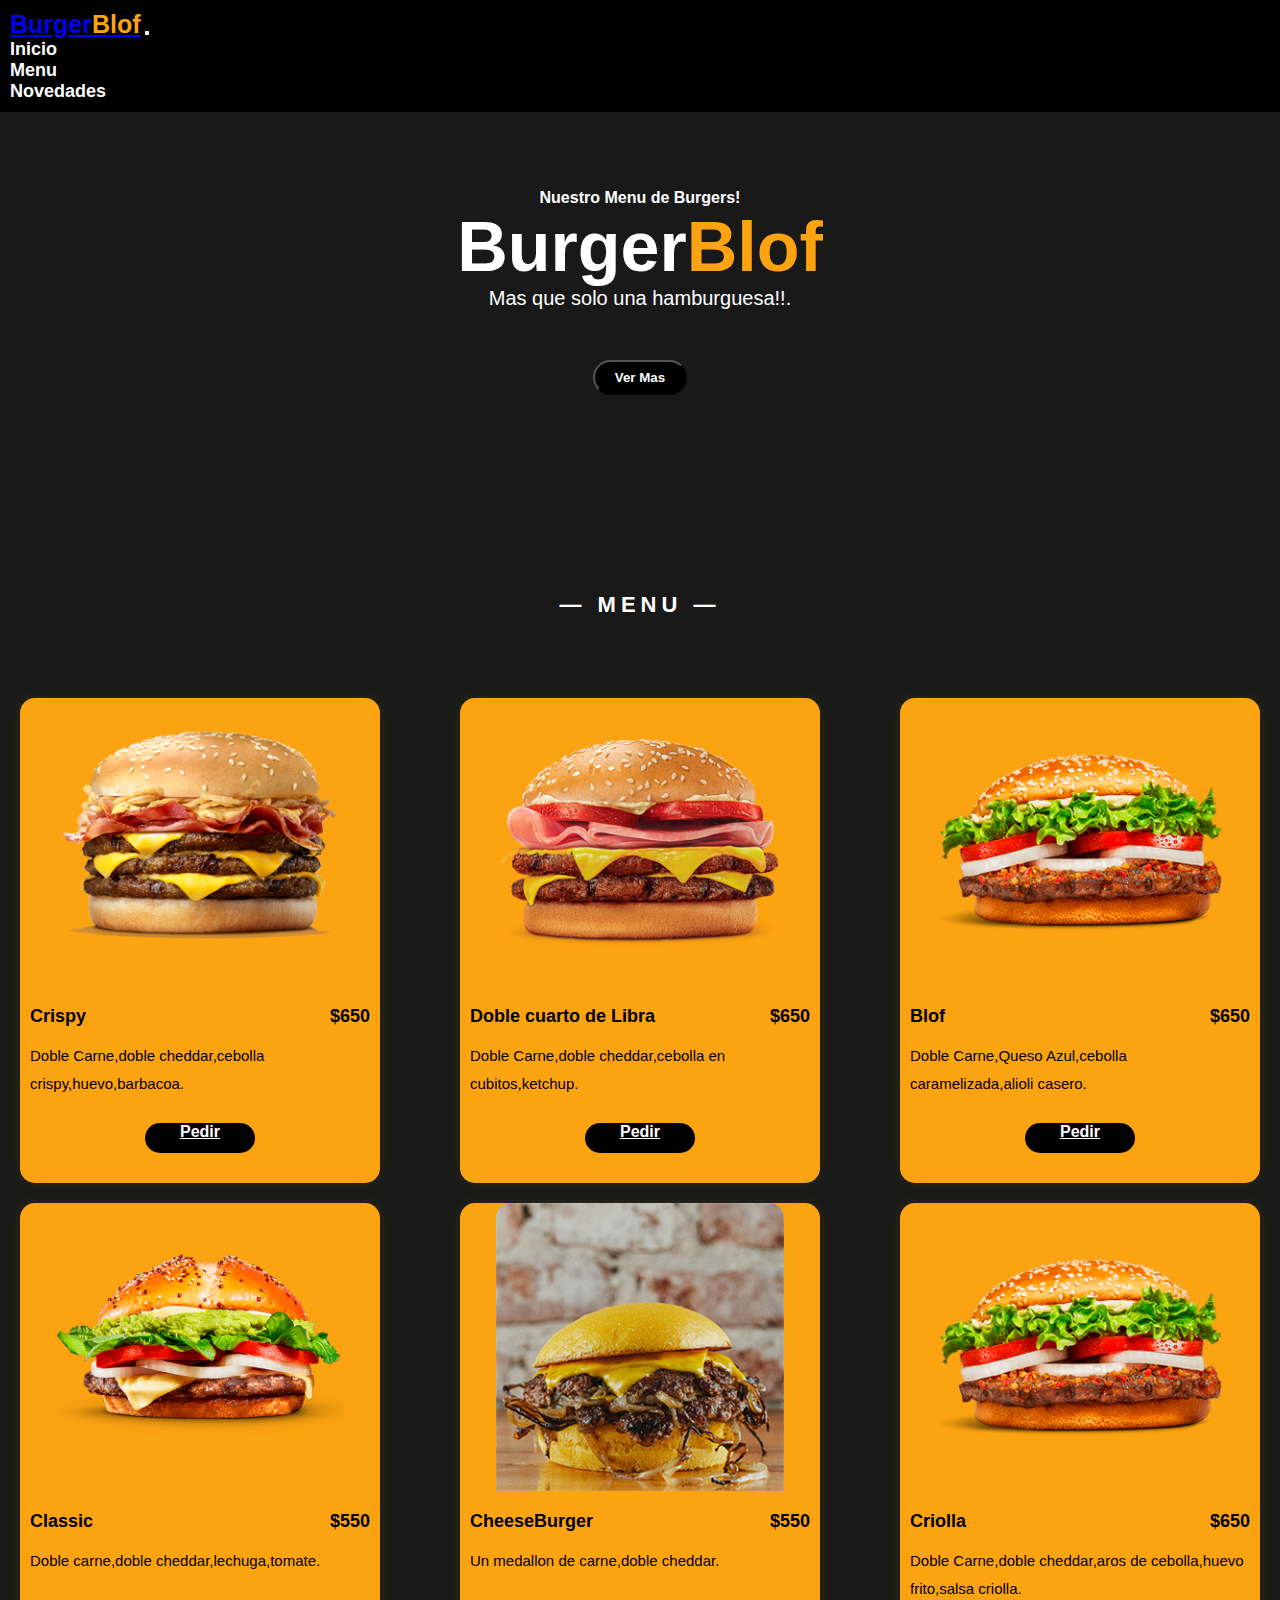
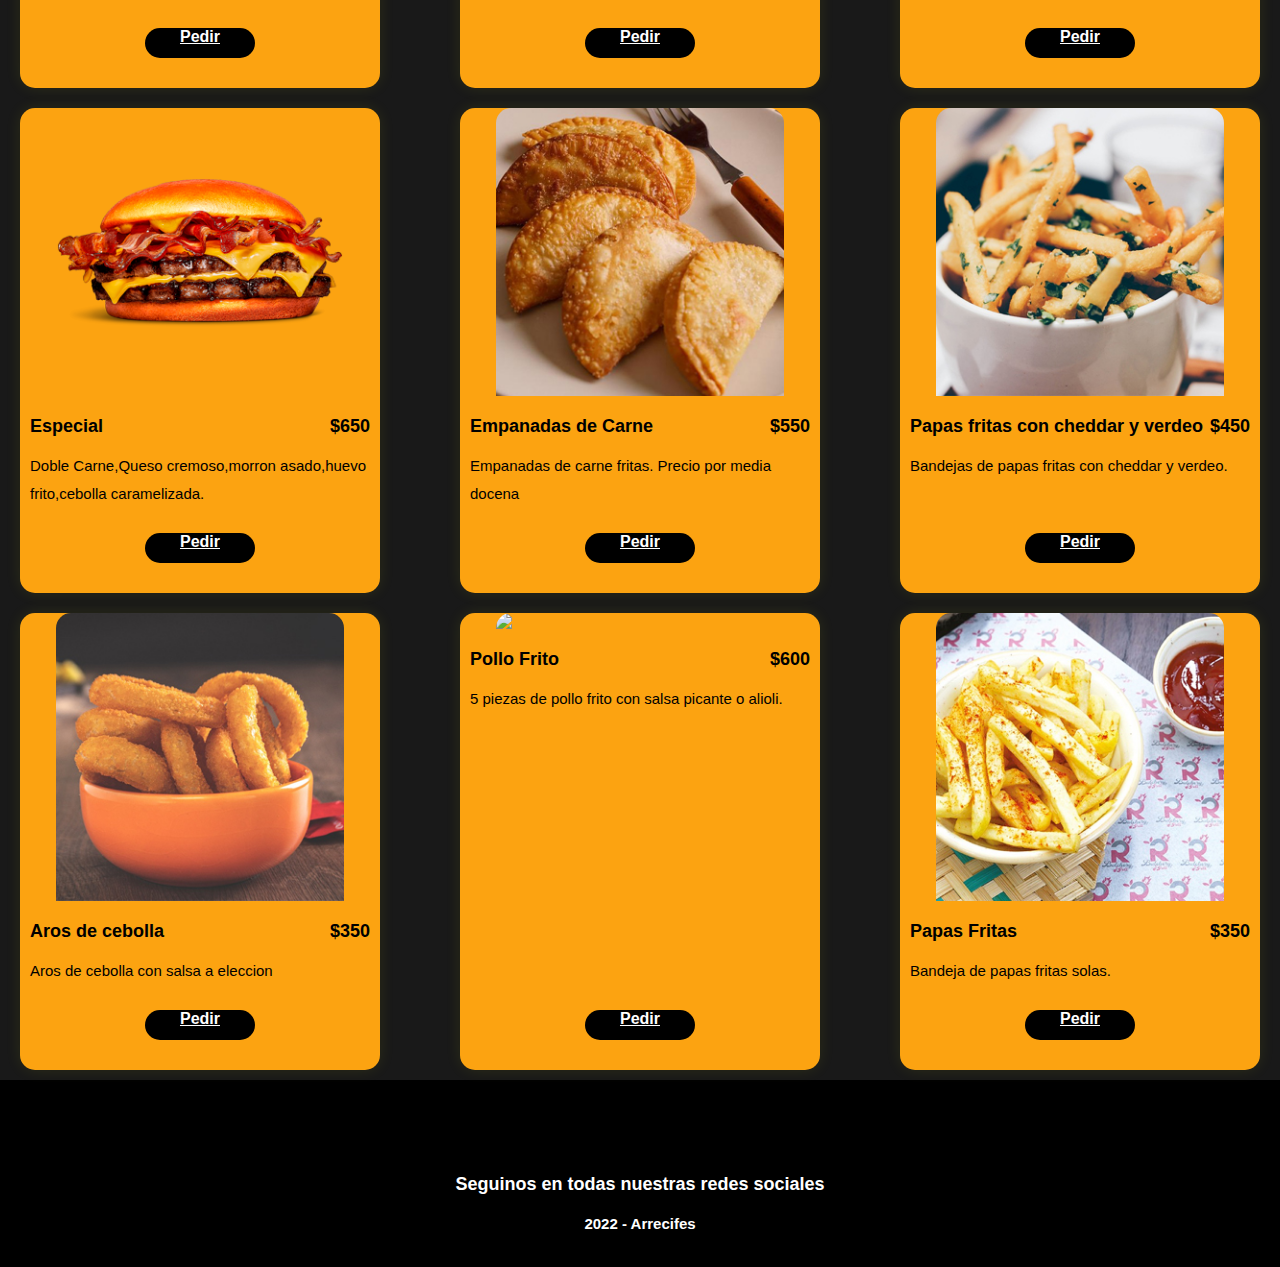
==== pages/menu.html @ 200798d3 "primer commit" ====
<!DOCTYPE html>
<html lang="es">

<head>
    <!-- Required meta tags -->
    <meta charset="utf-8">
    <meta name="viewport" content="width=device-width, initial-scale=1">
    <!--  meta SEO -->
    <meta name="description" content="Menu de burgers.">
    <meta name="keywords" content="Burgers,hamburguesa,ciudad de Arrecifes,publicidad,marketing">
    <meta name="author" content="Tomas Valerio">
    <meta name="title" content="burgerblof">
    <meta name="ROBOTS" content="Index, Follow,Burger">
    <meta name="revisit-after" content="5 Days">
    <meta name="city" content="Arrecifes">
    <meta name="country" content="Argentina">
    <!-- Bootstrap CSS -->
    <link href="https://cdn.jsdelivr.net/npm/bootstrap@5.1.3/dist/css/bootstrap.min.css" rel="stylesheet"
        integrity="sha384-1BmE4kWBq78iYhFldvKuhfTAU6auU8tT94WrHftjDbrCEXSU1oBoqyl2QvZ6jIW3" crossorigin="anonymous">
    <link rel="shortcut icon" href="../img/favicon.ico" type="image/x-icon">
    <link rel="stylesheet" href="../css/menu.css">
    <script src="https://kit.fontawesome.com/49cfdf6fac.js" crossorigin="anonymous"></script>
    <title>BurgerBlof</title>
</head>

<body>

    <!--Navbar start-->

    <nav class="navbar navbar-expand-lg navbar-dark bg-dark">
        <div class="container">
            <a class="navbar-brand" href="../index.html">Burger<span>Blof</span></a>
            <button class="navbar-toggler" type="button" data-bs-toggle="collapse"
                data-bs-target="#navbarSupportedContent" aria-controls="navbarSupportedContent" aria-expanded="false"
                aria-label="Toggle navigation">
                <span class="navbar-toggler-icon"></span>
            </button>
            <div class="collapse navbar-collapse" id="navbarSupportedContent">
                <ul class="navbar-nav m-auto mb-2 mb-lg-0 d-flex justify-content-end col-12">
                    <li class="nav-item">
                        <a class="nav-link a1" href="../index.html">Inicio</a>
                    </li>
                    <li class="nav-item">
                        <a class="nav-link a1 active a1" aria-current="page" href="#">Menu</a>
                    </li>
                    <li class="nav-item">
                        <a class="nav-link a1" href="./noticias.html">Novedades</a>
                    </li>
                </ul>
            </div>
        </div>
    </nav>
    <!--Navbar end-->


    <!--header start-->
    <header class="container-fluid">
        <div class="row">
            <div class="col-12 text">
                <h4>Nuestro Menu de Burgers!</h4>
                <h1>Burger<span>Blof</span></h1>
                <p>Mas que solo una hamburguesa!!.</p>
                <div class="container text-center">
                    <button class="btn btn-header">Ver Mas</button>
                </div>
            </div>
        </div>
    </header>
    <!--header end-->

    <!-- menu section start-->
    <div class="menu">
        <div class="heading">
            <h3>&mdash; MENU &mdash; </h3>
        </div>
    </div>
    <!-- menu section end-->

      
    <!-- footer start-->
    <footer>
        <div class="social">
            <a href="https://www.facebook.com/burgerblof/"  target="_blank"><i class="fa-brands fa-facebook"></i></a>
            <a href="https://www.instagram.com/burgerblof/"  target="_blank"><i class="fa-brands fa-instagram" ></i></a>
            <a href=""  target="_blank"><i class="fa-brands fa-whatsapp"></i></a>
        </div>
        <p>Seguinos en todas nuestras redes sociales</p>
        <P class="cread">2022 - Arrecifes</P>
    </footer>
    <!-- footer end-->


    <script src="/js/menu.js"></script>
    <!-- Option 1: Bootstrap Bundle with Popper -->
    <script src="https://cdn.jsdelivr.net/npm/bootstrap@5.1.3/dist/js/bootstrap.bundle.min.js"
        integrity="sha384-ka7Sk0Gln4gmtz2MlQnikT1wXgYsOg+OMhuP+IlRH9sENBO0LRn5q+8nbTov4+1p" crossorigin="anonymous">
    </script>

</body>

</html>
---- css/menu.css ----
*{
    padding: 0;
    margin: 0;
    box-sizing: border-box;
    font-family:'Montserrat', sans-serif;
    
}

span{
    color: #FCA311;
}

/* nav start */
.navbar{
    background-color: #000;
    padding: 10px;
}
nav .nav-link{
    margin-right: 20px;
}
.navbar ul li .a1{
    color: white;
    text-decoration: none;
    font-weight: bold;
    text-transform: capitalize;
    font-size: 18px;
}
.navbar ul li .a1:hover{
    color: #FCA311 !important;
    transition: .4s;
}


.navbar .navbar-brand{
    font-size: 25px;
    font-weight: bold;
}
.btnnav{
    background-color:#FCA311;
    color: white;
    text-decoration: none;
    border: 2px solid transparent;
    font-weight: bold;
    padding: 5px 20px;
    border-radius: 15px;
    transition:  .4s;
    font-size: 15px;
}
.btnnav:hover{
    transform: scale(1.1,1.1);
    background-color: transparent;
    border: 2px solid #FCA311;
}
/* nav fin*/

/* header start*/

header{
    background-image: url(../img/noticiasfondo.png);
    background-position: center;
    background-size: cover;
    height: 40vh;
    display: flex;
    justify-content: center;
    align-items: center;
}

.text h4{
    color: white;
    font-weight: bold;
    text-align: center;
}
span{
    color: #FCA311;
}
.text h1{
    font-size: 70px;
    color: white;
    text-align: center;
}
.text p{
    color: white;
    font-size: 20px;
    text-align: center;
}
.text-center{
    margin-top: 50px;
    text-align: center;
}
.btn-header{
    text-align: center;
    background-color: #000;
    color: white;
    padding: 8px 20px;
    border-radius: 20px;
    font-weight: bold;
}
.btn-header:hover{
    background-color: #FCA311;
    color: #000;
    border: 2px solid #000;
}

@media (max-width: 355px) {
    .text h1 {
        font-size: 50px;
    }
}

@media screen and (max-height: 485px) {
    header h4 {
        display: none;
    }
    header .btn-header{
        display: none;
    }
}

@media screen and (max-height: 668px) {
    header h4 {
        display: none;
    }
    header .btn-header{
        display: none;
    }
}
body{
    background-color: #191919;
}
.sn1{
    background-color: #191919 !important;
    color: white;
}
/* header fin*/


/* menu  */
.menu{
    padding: 0;
    display: grid;
    grid-template-columns: repeat( auto-fit, minmax(350px,1fr));
    grid-gap: 20px 40px;
    margin-bottom: 10px;
}
.heading{
    background-color: #191919;
    color: #ffffff;
    margin-bottom: 30px;
    padding: 120px 0 30px 0;
    grid-column: 1/-1;
    text-align: center;
}
.heading>h1{
    font-weight: 400;
    font-size: 30px;
    letter-spacing: 10px;
    margin-bottom: 10px;
}
.heading>h3{
    font-weight: 600;
    font-size: 22px;
    letter-spacing: 5px;
}
.food-items{
    display: grid;
    position: relative;
    grid-template-rows: auto 1fr;
    border-radius: 15px;
    box-shadow: 0 0 15px rgba(217, 221, 6, 0.1);
    margin: 0 20px;
    background-color: #FCA311;
}
.food-items:hover{
    background-color: #c38a2e;
    
}
.food-items img{
    position: relative;
    width: 80%;
    border-radius: 15px 15px 0 0;
    margin: 0 auto;
}

.details{
    padding: 20px 10px;
    display: grid;
    grid-template-rows: auto 1fr 50px;
    grid-row-gap: 15px;
}
.details-sub{
    display: grid;
    grid-template-columns: auto auto;
}
.details-sub>h5{
    font-weight: 600;
    font-size: 18px;
    color: black;
}
.price{
    text-align: right;
}
.details>p{
    color: #000;
    font-size: 15px;
    line-height: 28px;
    font-weight: 400;
    align-self: stretch;
}
.details>a{
    background-color: #000;
    border: none;
    color: #ffffff;
    font-size: 16px;
    font-weight: 600;
    border-radius: 20px;
    width: 110px;
    margin: 0 auto;
    margin-top: 10px;
    margin-bottom: 10px;
    text-align: center;
}

.details>a:hover{
    background-color: transparent;
    border: 2px solid #000;
    color: #000;
}
/* menu fin */




/* footer */

footer{
    display: flex;
    justify-content: center;
    flex-direction: column;
    text-align: center;
    padding-top: 20px;
    padding-bottom: 15px;
    background-color: #000;
}

footer p{
    font-size: 18px;
    color: white;
    margin-bottom: 20px;
    font-weight: bold;
    text-align: center;

}
footer .cread{
    font-size: 15px;
}
footer .social {
    margin: 0 auto;
    width: 100%;
    padding: 20px;
}
footer .social a{
    font-size: 30px;
    color: #FCA311;
    margin: 22px 10px;
    text-align: center;
}

footer .social a i:hover{
    color: white;
    transform: scale(1.5,1.5);
    transition: .3s;
}

/* footer fin*/
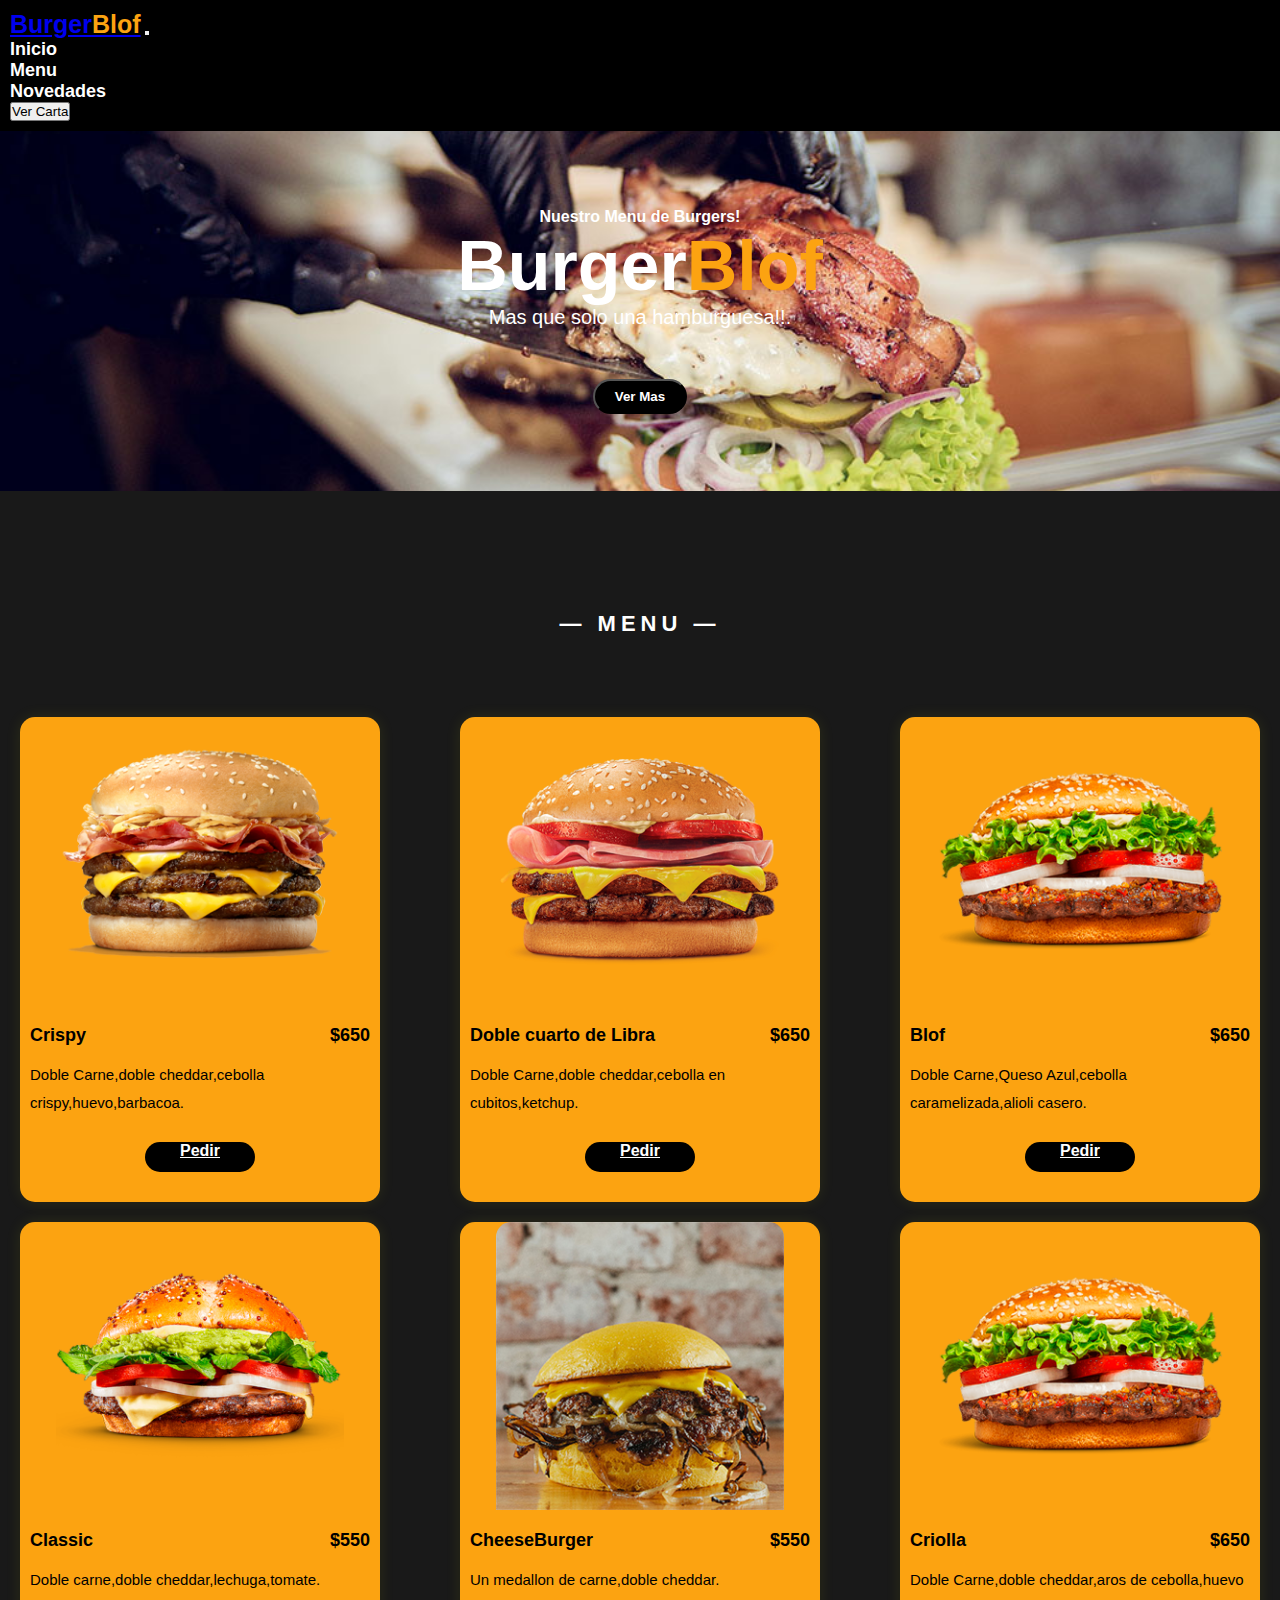
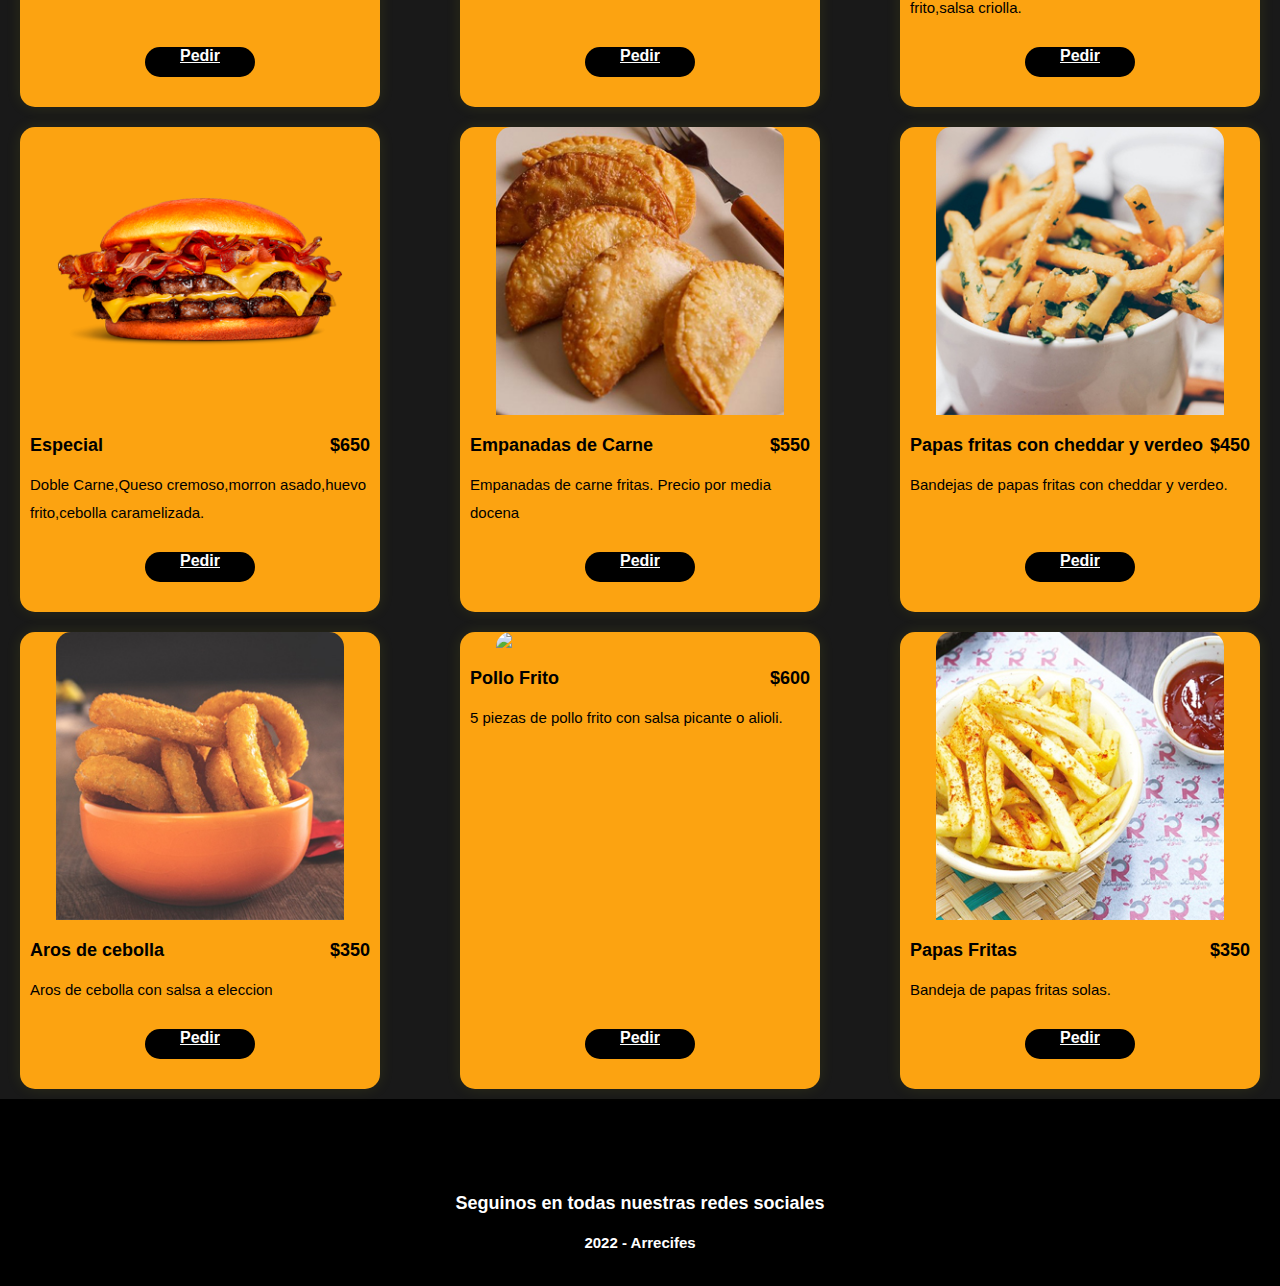
==== commit e5a91849: "carta en todas las secciones" ====
--- a/pages/menu.html
+++ b/pages/menu.html
@@ -30,7 +30,7 @@
     <nav class="navbar navbar-expand-lg navbar-dark bg-dark">
         <div class="container">
             <a class="navbar-brand" href="../index.html">Burger<span>Blof</span></a>
-            <button class="navbar-toggler" type="button" data-bs-toggle="collapse"
+            <button class="navbar-toggler order-last" type="button" data-bs-toggle="collapse"
                 data-bs-target="#navbarSupportedContent" aria-controls="navbarSupportedContent" aria-expanded="false"
                 aria-label="Toggle navigation">
                 <span class="navbar-toggler-icon"></span>
@@ -47,6 +47,9 @@
                         <a class="nav-link a1" href="./noticias.html">Novedades</a>
                     </li>
                 </ul>
+            </div>
+            <div class="buttonCarta">
+                <button class="btn btn-secondary">Ver Carta</button>
             </div>
         </div>
     </nav>
@@ -68,6 +71,23 @@
     </header>
     <!--header end-->
 
+<!-- Carta-->
+<section class="carta cerrarCarta">
+    <div class="botonCerrar">
+      <i class="fa-solid fa-xmark"></i>
+    </div>
+    <div class="carousel">
+      <div class="carouselLeftArrow">
+        <i class="fa-solid fa-chevron-left"></i>
+      </div>
+      <div class="carouselImg">
+      </div>
+      <div class="carouselRightArrow">
+        <i class="fa-solid fa-chevron-right"></i>
+      </div>
+    </div>
+  </section>
+  
     <!-- menu section start-->
     <div class="menu">
         <div class="heading">
@@ -90,7 +110,8 @@
     <!-- footer end-->
 
 
-    <script src="/js/menu.js"></script>
+    <script src="../js/menu.js"></script>
+    <script src="../js/carta.js"></script>
     <!-- Option 1: Bootstrap Bundle with Popper -->
     <script src="https://cdn.jsdelivr.net/npm/bootstrap@5.1.3/dist/js/bootstrap.bundle.min.js"
         integrity="sha384-ka7Sk0Gln4gmtz2MlQnikT1wXgYsOg+OMhuP+IlRH9sENBO0LRn5q+8nbTov4+1p" crossorigin="anonymous">
--- a/css/menu.css
+++ b/css/menu.css
@@ -56,7 +56,7 @@
 /* header start*/
 
 header{
-    background-image: url(../img/noticiasfondo.png);
+    background-image: url(../img/hamburger-ge14bab154_1920.jpg);
     background-position: center;
     background-size: cover;
     height: 40vh;
@@ -132,7 +132,78 @@
     color: white;
 }
 /* header fin*/
-
+/* Carta */
+
+.carta{
+    width: 100%;
+    height: 100%;
+    position: fixed;
+    top: 0%;
+    z-index: 500;
+    background-color: rgba(0, 0, 0, 0.5);
+    display: flex;
+    align-items: center;
+    justify-content: center;
+  }
+  
+  .carta .carousel{
+    width: 40%;
+    min-width: 350px;
+    height: 80%;
+    display: flex;
+    justify-content: space-evenly;
+    justify-content: center;
+  }
+  
+  .carouselImg{
+    display: flex;
+    align-items: center;
+    justify-content: center;
+    min-width: 300px;
+  }
+  .carouselImg img{
+    min-width: 300px;
+  }
+  .carouselLeftArrow, .carouselRightArrow{
+    display: flex;
+    align-items: center;
+    font-size: clamp(1rem,2vw,4vw);
+  }
+  .carouselLeftArrow{
+    position: absolute;
+    left: 4%;
+    top: 50%;
+  }
+  .carouselRightArrow{
+    position: absolute;
+    right: 4%;
+    top: 50%;
+  }
+  .carouselLeftArrow i, .carouselRightArrow i{
+    color: rgba(255, 255, 255, 0.1);
+    transition: all 0.4s;
+  }
+  .carouselLeftArrow i:hover, .carouselRightArrow i:hover{
+    color: rgba(255, 255, 255, 1);
+    transition: all 0.4s;
+  }
+  
+  .botonCerrar{
+    position: absolute;
+    top: 5%;
+    right: 5%;
+    color: rgba(255, 255, 255, 1);
+    font-size: clamp(1rem,2vw,4vw);
+    transition: all 0.4s;
+  }
+  .botonCerrar:hover{
+    color: #f00;
+    transition: all 0.4s;
+  }
+  
+  .cerrarCarta{
+    display: none;
+  }
 
 /* menu  */
 .menu{
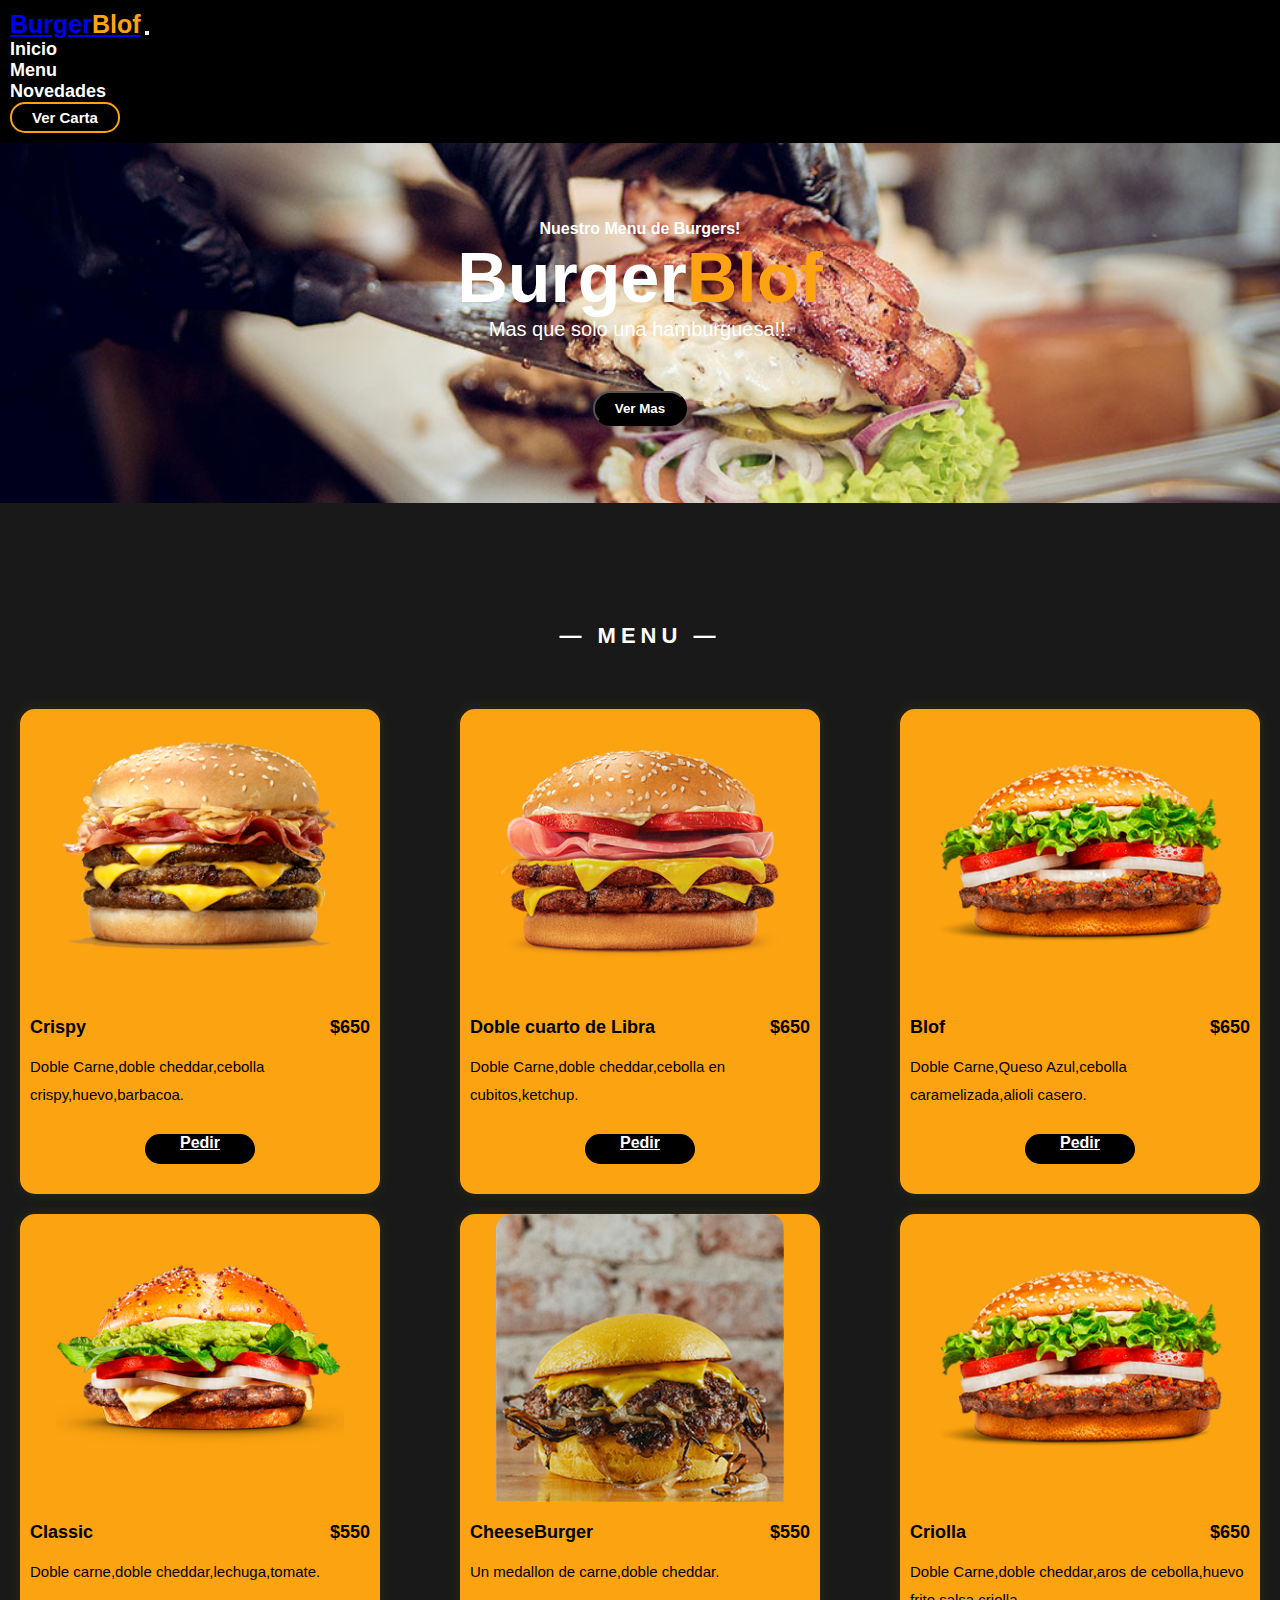
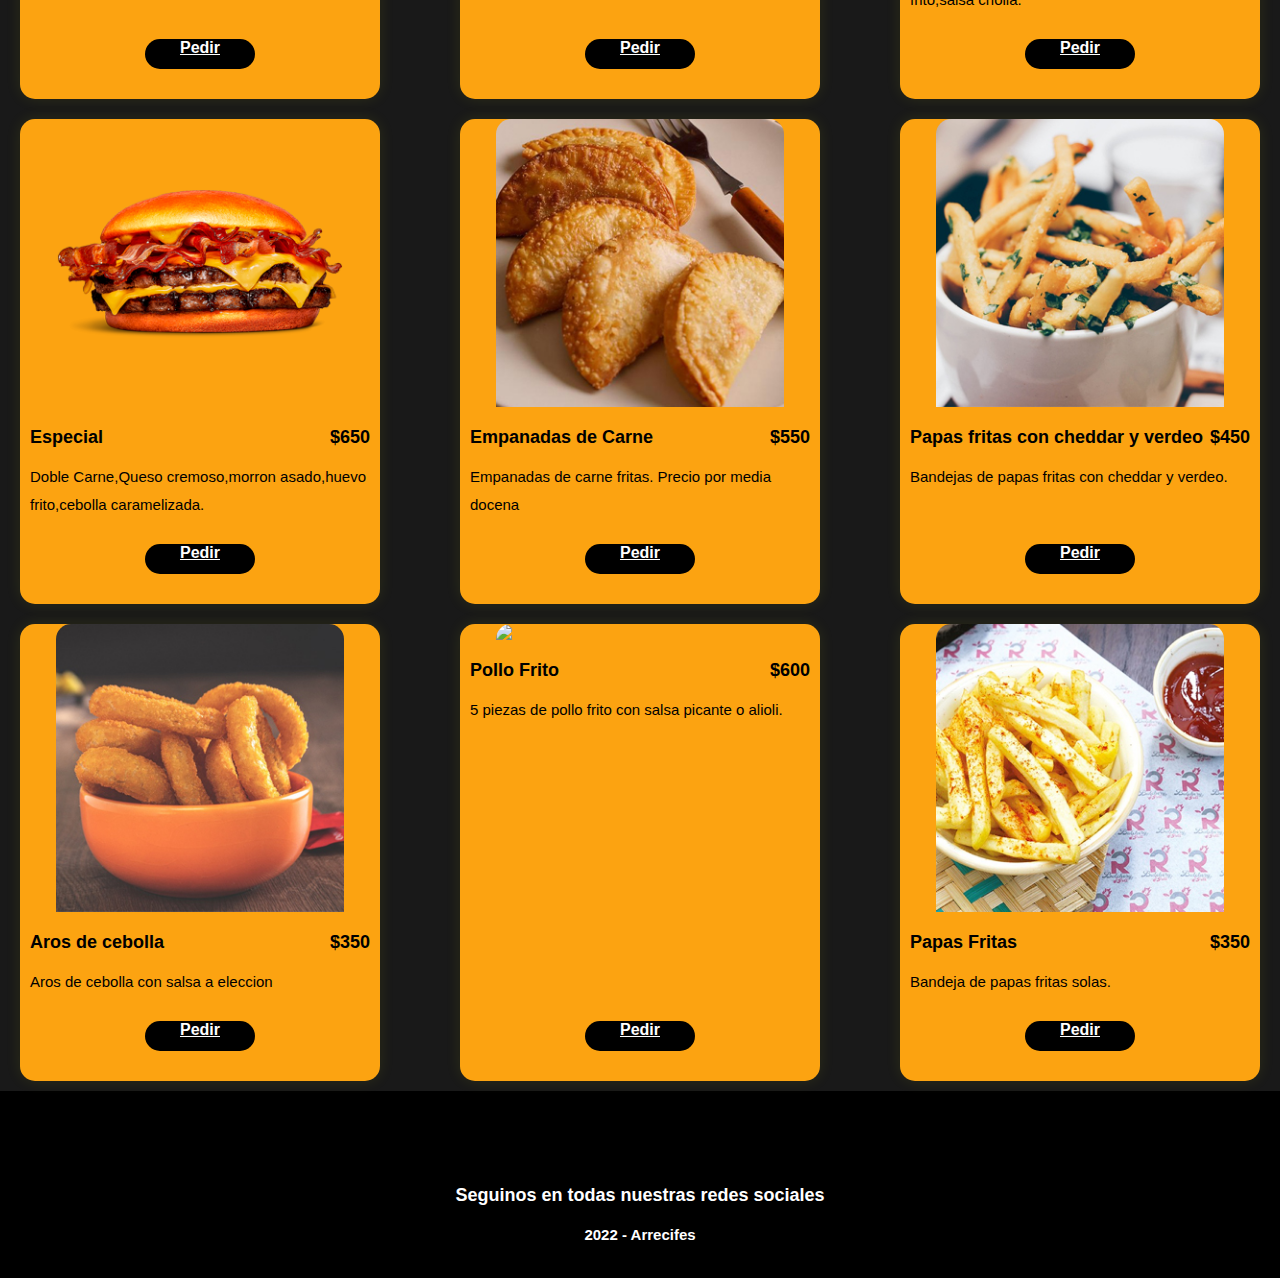
==== commit 49f074b1: "filtro menu" ====
--- a/pages/menu.html
+++ b/pages/menu.html
@@ -36,20 +36,24 @@
                 <span class="navbar-toggler-icon"></span>
             </button>
             <div class="collapse navbar-collapse" id="navbarSupportedContent">
-                <ul class="navbar-nav m-auto mb-2 mb-lg-0 d-flex justify-content-end col-12">
+                <ul class="navbar-nav m-auto mb-2 mb-lg-0">
                     <li class="nav-item">
                         <a class="nav-link a1" href="../index.html">Inicio</a>
                     </li>
-                    <li class="nav-item">
-                        <a class="nav-link a1 active a1" aria-current="page" href="#">Menu</a>
-                    </li>
+                    <li class="nav-item  filtros">
+                        <a class="nav-link a1" href="/pages/menu.html">
+                            Menu<i class="fa-solid fa-caret-down"></i>
+                        </a>
+                        <ul id="filtroCategoria" class="cerrarMenu">
+                        </ul>
+                    </li> 
                     <li class="nav-item">
                         <a class="nav-link a1" href="./noticias.html">Novedades</a>
                     </li>
                 </ul>
             </div>
             <div class="buttonCarta">
-                <button class="btn btn-secondary">Ver Carta</button>
+                <button class="btn">Ver Carta</button>
             </div>
         </div>
     </nav>
@@ -89,9 +93,11 @@
   </section>
   
     <!-- menu section start-->
-    <div class="menu">
+    <div class="menuContainer">
         <div class="heading">
             <h3>&mdash; MENU &mdash; </h3>
+        </div>
+        <div class="menu">
         </div>
     </div>
     <!-- menu section end-->
--- a/css/menu.css
+++ b/css/menu.css
@@ -35,22 +35,23 @@
     font-size: 25px;
     font-weight: bold;
 }
-.btnnav{
-    background-color:#FCA311;
+.buttonCarta button{
+    background-color: transparent;
     color: white;
     text-decoration: none;
-    border: 2px solid transparent;
+    border: 2px solid #FCA311;
     font-weight: bold;
     padding: 5px 20px;
     border-radius: 15px;
-    transition:  .4s;
+    transition: 0.4s;
     font-size: 15px;
-}
-.btnnav:hover{
-    transform: scale(1.1,1.1);
-    background-color: transparent;
-    border: 2px solid #FCA311;
-}
+  }
+  
+  .buttonCarta button:hover {
+    transform: scale(1.1, 1.1);
+    background-color: #FCA311;
+    border: 2px solid rgba(0, 0, 0, 0.0666666667);
+  }
 /* nav fin*/
 
 /* header start*/
@@ -134,7 +135,9 @@
 /* header fin*/
 /* Carta */
 
+
 .carta{
+    padding: 0px;
     width: 100%;
     height: 100%;
     position: fixed;
@@ -147,9 +150,9 @@
   }
   
   .carta .carousel{
-    width: 40%;
+    width: 45%;
     min-width: 350px;
-    height: 80%;
+    height:60%;
     display: flex;
     justify-content: space-evenly;
     justify-content: center;
@@ -159,11 +162,24 @@
     display: flex;
     align-items: center;
     justify-content: center;
-    min-width: 300px;
+    min-width: 350px;
   }
   .carouselImg img{
     min-width: 300px;
-  }
+    animation-name: cartaAnimacion;
+    animation-duration:0.2s;
+    animation-iteration-count: initial;
+  }
+  
+  @keyframes cartaAnimacion {
+    0% {
+      transform: scaleX(0);
+    }
+    100%{
+      transform: scaleX(1.1);
+    }
+  }
+  
   .carouselLeftArrow, .carouselRightArrow{
     display: flex;
     align-items: center;
@@ -205,6 +221,33 @@
     display: none;
   }
 
+  
+#filtroCategoria{
+    position: absolute;
+    background-color: #FFF;
+    width: auto;
+    height: auto;
+    border-radius: 0.3rem;
+    list-style: none;
+    padding: 0px;
+    z-index: 500;
+  }
+  
+  #filtroCategoria a{
+    color: #191919;
+    text-decoration: none;
+    font-weight: bold;
+    text-transform: capitalize;
+    font-size: 15px;
+  }
+  #filtroCategoria a:hover{
+    color: #df9215;
+  }
+  
+  .cerrarMenu{
+    display: none;
+  }
+  
 /* menu  */
 .menu{
     padding: 0;
@@ -236,6 +279,7 @@
     display: grid;
     position: relative;
     grid-template-rows: auto 1fr;
+    max-width: 400px;
     border-radius: 15px;
     box-shadow: 0 0 15px rgba(217, 221, 6, 0.1);
     margin: 0 20px;
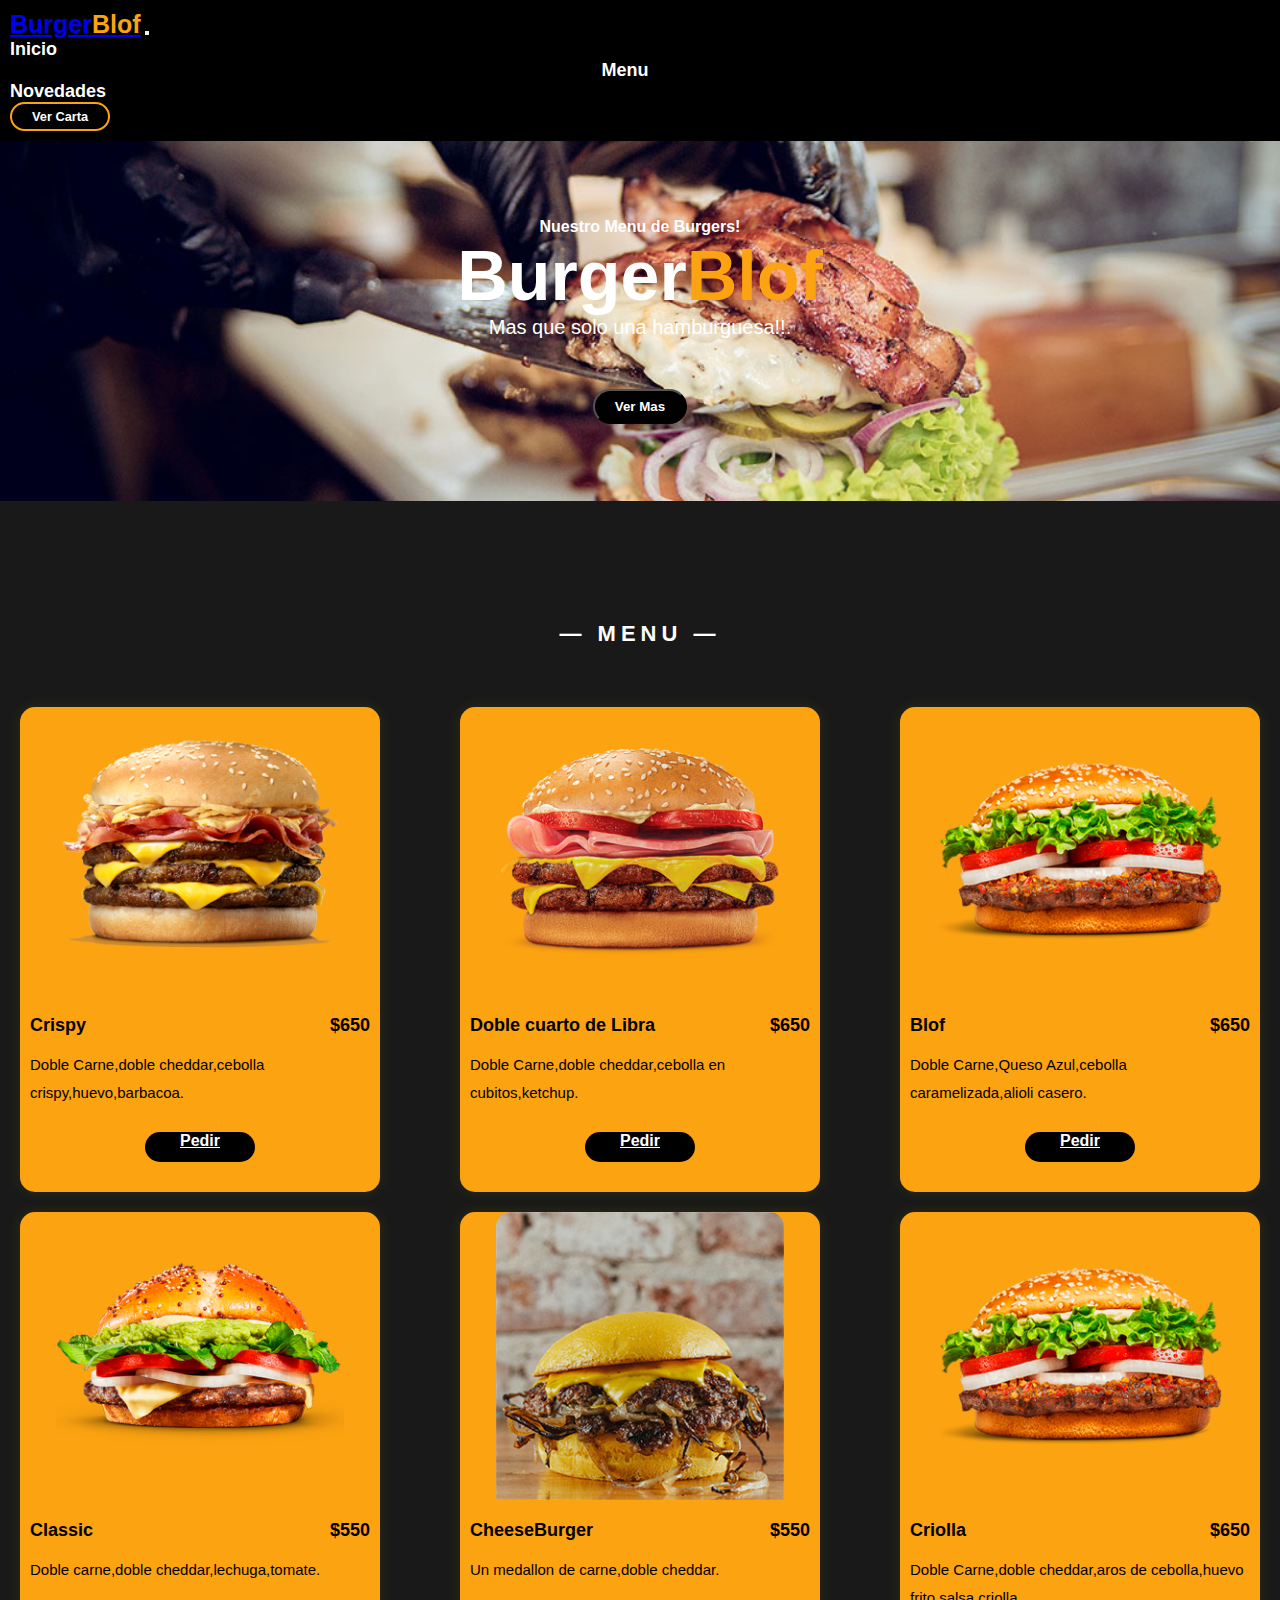
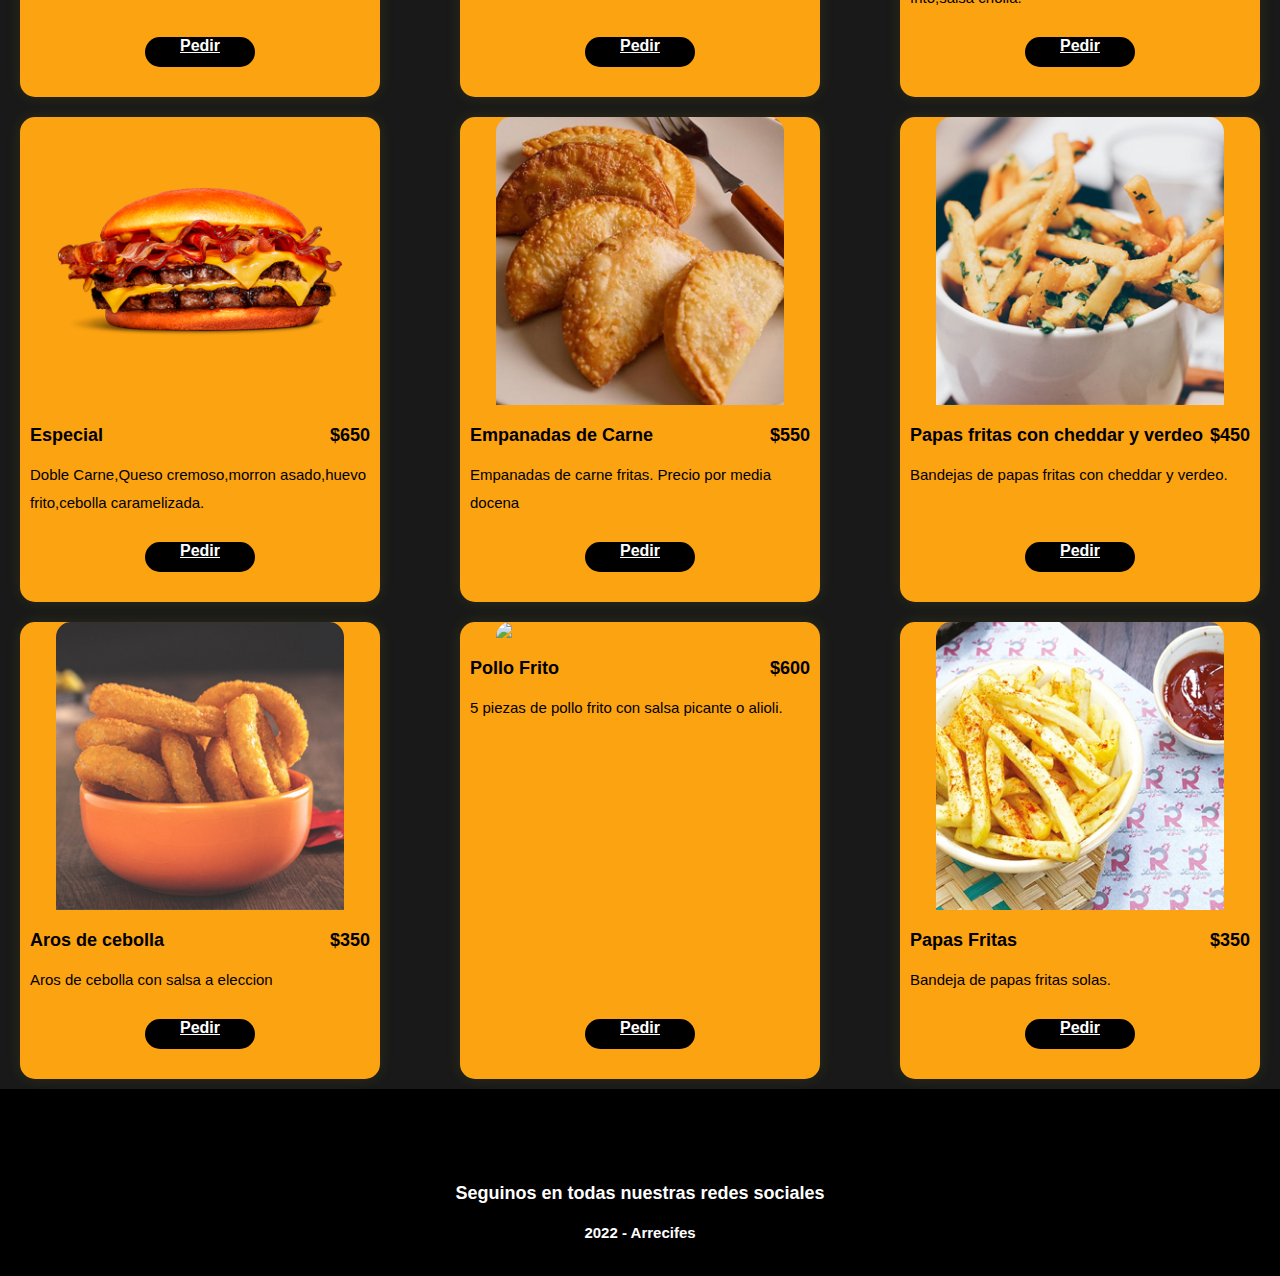
==== commit d60d9c26: "filtrar categoria2" ====
--- a/pages/menu.html
+++ b/pages/menu.html
@@ -26,39 +26,40 @@
 <body>
 
     <!--Navbar start-->
-
     <nav class="navbar navbar-expand-lg navbar-dark bg-dark">
-        <div class="container">
-            <a class="navbar-brand" href="../index.html">Burger<span>Blof</span></a>
-            <button class="navbar-toggler order-last" type="button" data-bs-toggle="collapse"
-                data-bs-target="#navbarSupportedContent" aria-controls="navbarSupportedContent" aria-expanded="false"
-                aria-label="Toggle navigation">
-                <span class="navbar-toggler-icon"></span>
-            </button>
-            <div class="collapse navbar-collapse" id="navbarSupportedContent">
-                <ul class="navbar-nav m-auto mb-2 mb-lg-0">
-                    <li class="nav-item">
-                        <a class="nav-link a1" href="../index.html">Inicio</a>
-                    </li>
-                    <li class="nav-item  filtros">
-                        <a class="nav-link a1" href="/pages/menu.html">
-                            Menu<i class="fa-solid fa-caret-down"></i>
-                        </a>
-                        <ul id="filtroCategoria" class="cerrarMenu">
-                        </ul>
-                    </li> 
-                    <li class="nav-item">
-                        <a class="nav-link a1" href="./noticias.html">Novedades</a>
-                    </li>
-                </ul>
-            </div>
-            <div class="buttonCarta">
-                <button class="btn">Ver Carta</button>
-            </div>
+        <div class="container-fluid">
+        <a class="navbar-brand col-6 col-lg-2 text-center m-0" href="../index.html">Burger<span>Blof</span></a>
+        <button class="navbar-toggler col-2" type="button" data-bs-toggle="collapse" data-bs-target="#navbarNavDropdown"
+            aria-controls="navbarNavDropdown" aria-expanded="false" aria-label="Toggle navigation">
+            <span class="navbar-toggler-icon"></span>
+        </button>
+        <div class="navbar-collapse collapse show" id="navbarNavDropdown">
+            <ul class="navbar-nav col-lg-12 d-flex justify-content-around">
+                <li class="nav-item">
+                    <a class="nav-link active a1" aria-current="page" href="../index.html">Inicio</a>
+                </li>
+                <li class="nav-item  filtros">
+                    <a class="nav-link a1 menuLink p-0 m-0" href="#">
+                        Menu
+                    </a>
+                    <i class="fa-solid fa-caret-down flechaCategorias"></i>
+                    <ul id="filtroCategoria" class="cerrarMenu">
+                        <div class="cerrarSubMenu">
+                            <i class="fa-solid fa-xmark"></i>
+                        </div>
+                    </ul>
+                </li> 
+                <li class="nav-item">
+                    <a class="nav-link a1" href="noticias.html">Novedades</a>
+                </li>
+            </ul>
+        </div>
+        <div class="buttonCarta col-2">
+            <button class="btn">Ver Carta</button>
+        </div>
         </div>
     </nav>
     <!--Navbar end-->
-
 
     <!--header start-->
     <header class="container-fluid">
--- a/css/menu.css
+++ b/css/menu.css
@@ -9,51 +9,137 @@
 span{
     color: #FCA311;
 }
-
 /* nav start */
-.navbar{
-    background-color: #000;
-    padding: 10px;
-}
-nav .nav-link{
-    margin-right: 20px;
-}
-.navbar ul li .a1{
-    color: white;
-    text-decoration: none;
-    font-weight: bold;
-    text-transform: capitalize;
-    font-size: 18px;
-}
-.navbar ul li .a1:hover{
-    color: #FCA311 !important;
-    transition: .4s;
-}
-
-
-.navbar .navbar-brand{
-    font-size: 25px;
-    font-weight: bold;
-}
+
+.navbar {
+  background-color: #000;
+  padding: 10px;
+}
+
+.navbar .nav-link {
+  margin-right: 20px;
+}
+.navbar .a1 {
+  color: white;
+  text-decoration: none;
+  font-weight: bold;
+  text-transform: capitalize;
+  font-size: 18px;
+}
+.navbar .a1:hover {
+  color: #FCA311 !important;
+  transition: 0.4s;
+}
+.navbar .navbar-brand {
+  font-size: 25px;
+  font-weight: bold;
+}
+
 .buttonCarta button{
-    background-color: transparent;
-    color: white;
-    text-decoration: none;
-    border: 2px solid #FCA311;
-    font-weight: bold;
-    padding: 5px 20px;
-    border-radius: 15px;
-    transition: 0.4s;
-    font-size: 15px;
-  }
-  
-  .buttonCarta button:hover {
-    transform: scale(1.1, 1.1);
-    background-color: #FCA311;
-    border: 2px solid rgba(0, 0, 0, 0.0666666667);
-  }
-/* nav fin*/
-
+  background-color: transparent;
+  color: white;
+  text-decoration: none;
+  border: 2px solid #FCA311;
+  font-weight: bold;
+  padding: 5px 20px;
+  border-radius: 15px;
+  transition: 0.4s;
+  font-size: clamp(0.7rem,1vw,2vw);
+}
+
+.buttonCarta button:hover {
+  transform: scale(1.1, 1.1);
+  background-color: #FCA311;
+  border: 2px solid rgba(0, 0, 0, 0.0666666667);
+}
+
+#filtroCategoria{
+  position: absolute;
+  top: 50px;
+  background-color: #FFF;
+  width: auto;
+  height: auto;
+  border-radius: 0.3rem;
+  list-style: none;
+  padding: 0px;
+  z-index: 500;
+}
+
+#filtroCategoria a{
+  color: #191919;
+  text-decoration: none;
+  font-weight: bold;
+  text-transform: capitalize;
+  font-size: 15px;
+}
+#filtroCategoria a:hover{
+  color: #df9215;
+  cursor: pointer;
+}
+
+.cerrarMenu{
+  display: none;
+}
+.filtros{
+  display: flex;
+  justify-content: center;
+  align-items: center;
+}
+.flechaCategorias{
+  color: #FFF;
+  font-size: clamp(1.5rem,2vw,3vw);
+  padding: 5px;
+}
+.flechaCategorias:hover{
+  cursor: pointer;
+}
+.cerrarSubMenu{
+  display: none;
+}
+
+@media screen and (max-width: 992px) {
+  #filtroCategoria{
+    transition: all 0.4s;
+    padding-top: 6%;
+    background-color: #191919;
+    width: 100vw;
+    height: 100%;
+    top: 0px;
+    left: 0px;
+    text-align: center;
+    flex-direction: column;
+    justify-content: center;
+  }
+  #filtroCategoria a{
+    color: #fff;
+  }
+  .buttonCarta{
+    order: -1;
+  }
+  .menuLink{
+    width: 30%;
+  }
+  .flechaCategorias{
+    width: 70%;
+    text-align: start;
+  }
+  .cerrarSubMenu{
+    display: flex;
+    position: absolute;
+    top: 10%;
+    right: 30%;
+    color: #df9215;
+    font-size: clamp(1.5rem,2vw,3vw);
+    transition: all 0.4s;
+  } 
+  .cerrarSubMenu:hover{
+    cursor: pointer;
+    color: #f00;
+    transition: all 0.4s;
+  }
+
+}
+/* nav fin */
 /* header start*/
 
 header{
